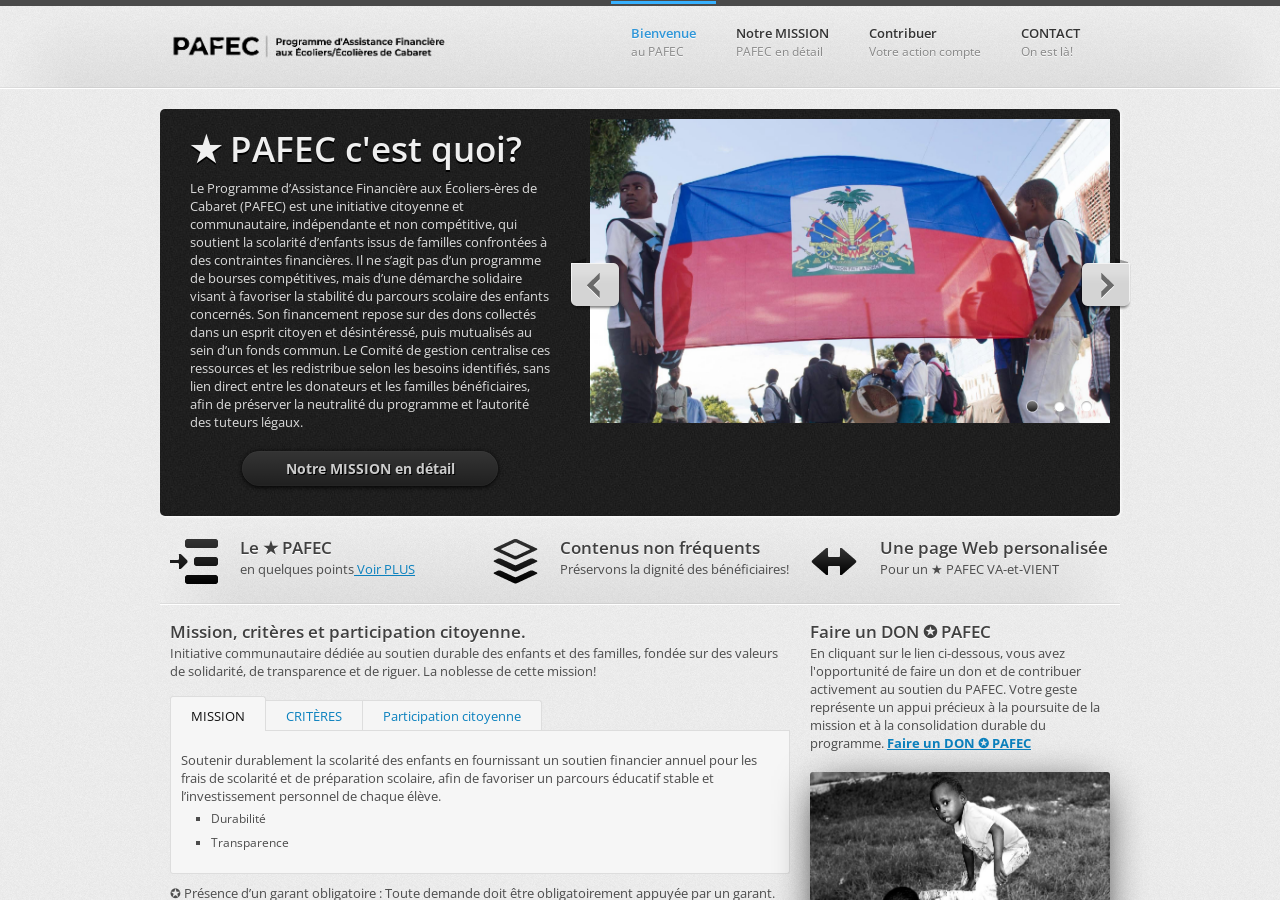
==== index.html @ b494fe5c "Add files via upload" ====
<!DOCTYPE html>
<!--[if lt IE 7 ]><html class="ie ie6 no-js" lang="en"> <![endif]-->
<!--[if IE 7 ]><html class="ie ie7 no-js" lang="en"> <![endif]-->
<!--[if IE 8 ]><html class="ie ie8 no-js" lang="en"> <![endif]-->
<!--[if IE 9 ]><html class="ie ie9 no-js" lang="en"> <![endif]-->
<!--[if (gte IE 9)|!(IE)]><!--><html class="no-js" lang="en"> <!--<![endif]-->
<head>
	<meta charset="utf-8">
	<meta http-equiv="X-UA-Compatible" content="IE=edge,chrome=1">
	
	<title>★ PAFEC - Financer l'éducation autrement!</title>
	<meta name="description" content="pafecedu">
	<meta name="author" content="Wilford Nelson">

	<meta name="viewport" content="width=device-width, initial-scale=1, maximum-scale=1, user-scalable=0">
	<meta name="apple-mobile-web-app-capable" content="yes">


<link rel="stylesheet" type="text/css" media="all" href="css/skeleton-v1.1.css" />
<link rel="stylesheet" type="text/css" media="all" href="css/flexslider-v1.8.css" />
<link rel="stylesheet" type="text/css" media="all" href="css/main-r6.css" />
<link rel="stylesheet" type="text/css" media="all" href="css/media-queries-r6.css" />
<link rel="stylesheet" type="text/css" media="all" href="css/sprites-r6.css" />
<link rel="stylesheet" type="text/css" media="all" href="css/theme-default-r6.css" />
<link href='http://fonts.googleapis.com/css?family=Open+Sans:400,600,400italic' rel='stylesheet' type='text/css'>
<link rel="shortcut icon" href="images/favico.ico">
<link rel="apple-touch-icon" href="images/apple-touch-icon.png">
<link rel="apple-touch-icon" sizes="72x72" href="images/apple-touch-icon-72x72.png">
<link rel="apple-touch-icon" sizes="114x114" href="images/apple-touch-icon-114x114.png">
	<!--Allow IE to render HTML5 -->
	<!--[if lt IE 9]>
		<script src="http://html5shiv.googlecode.com/svn/trunk/html5.js"></script>
	<![endif]-->
</head>
<body>

<div id="main" role="main">

	<div id="google_translate_element"></div>

<script type="text/javascript">
      function googleTranslateElementInit() {
        new google.translate.TranslateElement({pageLanguage: 'en'}, 'google_translate_element');
      }
    </script>
    <script type="text/javascript" src="//translate.google.com/translate_a/element.js?cb=googleTranslateElementInit"></script>

<header>
	<div class="container">
		<h1 class="logo one-third column alpha">
			<a href="/">
				<img src="images/logo.png" alt="PAFEC" class="scale-with-grid" />
				<img src="images/logo-mobile.png" alt="PAFEC" class="scale-with-grid mobile-only" /><!-- Alternative image for mobile devices -->
			</a>
		</h1>

		<nav class="menu two-thirds column omega">
			<ul>
				<li><a href="#home" class="active">Bienvenue<br /><span>au PAFEC</span></a></li>
				<li><a href="#features">Notre MISSION<br /><span>PAFEC en détail</span></a></li>
				<li><a href="#pricing">Contribuer<br /><span>Votre action compte</span></a></li>
				<li><a href="#contact">CONTACT<br /><span>On est là!</span></a></li>
			</ul>
		</nav>
	</div><!-- .container -->

	<div class="bottom-gradient">
		<span class="left"></span>
		<span class="center"></span>
		<span class="right"></span>
	</div>	
</header>

<article id="home">
	<div class="container">
		<div class="row box dark">
			<div class="seven columns">
				<div class="welcome-container">
				<h1>★ PAFEC c'est quoi?</h1>
				<p>Le Programme d’Assistance Financière aux Écoliers-ères de Cabaret (PAFEC)
est une initiative citoyenne et communautaire, indépendante et non compétitive,
qui soutient la scolarité d’enfants issus de familles confrontées à des contraintes
financières. Il ne s’agit pas d’un programme de bourses compétitives, mais d’une
démarche solidaire visant à favoriser la stabilité du parcours scolaire des enfants
concernés.
Son financement repose sur des dons collectés dans un esprit citoyen et
désintéressé, puis mutualisés au sein d’un fonds commun. Le Comité de gestion
centralise ces ressources et les redistribue selon les besoins identifiés, sans lien
direct entre les donateurs et les familles bénéficiaires, afin de préserver la
neutralité du programme et l’autorité des tuteurs légaux.</p>
				<a href="#features" class="button call-to-action animate">Notre MISSION en détail</a>
				</div>
			</div>
			
			<div class="nine columns">
				<div class="flexslider">
					<ul class="slides">
						<li style="width: 100%; float: left; margin-right: -100%; display: list-item;"><img src="images/slides/performance.jpg" alt=""></li>
						<li style="width: 100%; float: left; margin-right: -100%; display: none;"><img src="images/slides/crossbrowser.jpg" alt=""></li>
						<li style="width: 100%; float: left; margin-right: -100%; display: none;"><img src="images/slides/html5.jpg" alt=""></li>
					</ul>
                    </div>
			</div>
		</div><!-- .row -->
		
		<div class="row">
			<div class="one-third column headset">
				<img src="images/empty.gif" alt="" class="large-icons icon-menu" />
				<h4>Le ★ PAFEC</h4>
				<p>en quelques points<a href="#features" class="animate"> Voir PLUS</a></p>
			</div>

			<div class="one-third column headset">
				<img src="images/empty.gif" alt="" class="large-icons icon-layers" />
				<h4>Contenus non fréquents</h4>
				<p>Préservons la dignité des bénéficiaires!</p>
			</div>

			<div class="one-third column headset">
				<img src="images/empty.gif" alt="" class="large-icons icon-resize" />
				<h4>Une page Web personalisée</h4>
				<p>Pour un ★ PAFEC VA-et-VIENT</p>
			</div>
		</div><!-- .row -->
	
		<div class="bottom-gradient between-rows">
			<span class="left"></span>
			<span class="center"></span>
			<span class="right"></span>
		</div>
		
		<div class="row">
			<div class="two-thirds column">
				<h4>Mission, critères et participation citoyenne.</h4>
				<p>Initiative communautaire dédiée au soutien durable des enfants et des familles, fondée sur des valeurs de solidarité, de transparence et de riguer. <span class="hide-for-mobile">La noblesse de cette mission!</span></p>
				<ul class="tabs">
					<li><a class="active" href="#simple">MISSION</a></li>
					<li><a href="#lightweight">CRITÈRES</a></li>
					<li><a href="#mobileFriendly">Participation citoyenne</a></li>
				</ul>

				<ul class="tabs-content">
					<li class="active" id="simple">Soutenir durablement la scolarité des enfants en fournissant un soutien financier
annuel pour les frais de scolarité et de préparation scolaire, afin de favoriser un
parcours éducatif stable et l’investissement personnel de chaque élève.
						<ul class="square">
							<li>Durabilité</li>
							<li>Transparence</li> 
						</ul>
					</li>
					<li id="lightweight">Pour être admis, un enfant doit présenter une capacité réelle d’engagement dans
ses études, appartenir à une famille ayant un besoin financier avéré et être le
seul bénéficiaire du foyer. La demande doit obligatoirement être appuyée par un
garant, chargé de faciliter la communication entre le PAFEC et la famille tout en
préservant la confidentialité de l’aide envers l’enfant.
						<ul class="square">
							<li>Engagement aux études</li>
							<li>Besoin financier avéré</li> 
						</ul>
					</li>
					<li id="mobileFriendly">Le PAFEC repose sur la mobilisation de citoyens, de donateurs, de partenaires
techniques et de membres engagés qui contribuent, selon leurs moyens et leurs
compétences, à la continuité et au développement du programme. Les dons sont
mutualisés dans un fonds commun et répartis selon les besoins identifiés, sans
parrainage direct entre un donateur et une famille bénéficiaire. 
						<ul class="square">
							<li>Participation</li>
							<li>Durabilité</li> 
						</ul>
					</li>
				</ul>
				<p class="add-top"> ✪ Présence d’un garant obligatoire : Toute demande doit être obligatoirement appuyée par un garant. Ce dernier agit comme intermédiaire de confiance, s’assurant de la communication des informations, veillant au respect de la règle de confidentialité envers l’enfant, et garantissant une bonne circulation d’informations entre PAFEC et la famille.</p>
			</div><!-- .columns -->
			
			<div class="one-third column">
				<h4>Faire un DON ✪ PAFEC</h4>
				<p>En cliquant sur le lien ci-dessous, vous avez l'opportunité de faire un don et de contribuer activement au soutien du PAFEC. Votre geste représente un appui précieux à la poursuite de la mission et à la consolidation durable du programme.
					<strong> <a href="payment.html" class="animate">Faire un DON ✪ PAFEC</a></strong>
				</p>
				<img src="images/modern.jpg" alt="" class="scale-with-grid featured" />
			</div><!-- .columns -->
		</div><!-- .row -->
		
	</div><!-- .container -->
</article>


<article id="features" class="dark">
	<div class="container">	
		<div class="sixteen columns titleset">
			<h2 class="remove-bottom">Mission & Implication</h2>
			<h6 class="subheader">Pour l'assurance d'une participation citoyenne et durable.</h6>
		</div>

		<div class="row">
			<div class="one-third column headset">
				<img src="images/empty.gif" alt="" class="large-icons icon-dashboard" />
				<h3>Un levier de PERFORMANCE</h3>
				<p>Par une sélection fondée sur le besoin et un suivi basé sur le mérite, le PAFEC favorise la réussite scolaire, la rigueur de gestion et l'impact durable sur les bénéficiaires.</p>
			</div>

			<div class="one-third column headset">
				<img src="images/empty.gif" alt="" class="large-icons icon-globe" />
				<h3>Réseau International des Membres</h3>
				<p>Le réseau du PAFEC s'étend tant en Haïti qu'à l'échelle internationale, regroupant des membres gestionnaires et des supporters installés dans différents pays.</p>
			</div>

			<div class="one-third column headset">
				<img src="images/empty.gif" alt="" class="large-icons icon-link" />
				<h3>Créer des ponts, bâtir l'Impact</h3>
				<p>Le PAFEC facilite aussi la création des passerelles entre les membres, les bénéficiaires et les expertises mobilisables utiles au programme.</p>
			</div>
		</div> 
		
		<div class="row">
			<div class="one-third column headset">
				<img src="images/empty.gif" alt="" class="large-icons icon-grid" />
				<h3>La VISION en Action</h3>
				<p>Un comité de gestion qui porte la responsabilité stratégique et opérationelle du PAFEC, en garantissant continuité, discipline et protection des bénéficiaires.</p>
			</div>

			<div class="one-third column headset">
				<img src="images/empty.gif" alt="" class="large-icons icon-cloud" />
				<h3>Gestion des données.</h3>
				<p>Le comité de gestion assure une administration numérique sécurisée des données des béneficiaires et des contributeurs afin de faciliter le suivi, l'éfficacité opérationnelle et garantir la confidentialité absolue.</p>
			</div>

			<div class="one-third column headset">
				<img src="images/empty.gif" alt="" class="large-icons icon-cert" />
				<h3>Soutenir pour GAGNER</h3>
				<p>Les contributeurs incarnent la participation citoyenne ouverte et flexible du PAFEC. Par des dons ponctuels ou réguliers, ils amplifient l'action de l'organisme, tout en recevant des informations générales sur les résultats obtenus.</p>
			</div>
		</div><!-- .row -->
	</div><!-- container -->
</article>


<article id="pricing">
	<div class="container">
	
		<div class="sixteen columns titleset">
			<h2 class="remove-bottom">S'informer et Participer</h2>
			<h6 class="subheader">Devenir un supporter au Programme d'Assistance <br>Financière aux Écoliers/Écolières de Cabaret.</h6>
		</div>
		

		<div class="one-third column">
			<div class="headset price clearfix">
				<h4>PARRAINAGE DIRECT</h4>
				<span><sup>★ PAFEC</sup><sub></sub></span>
			</div>
			<div class="bottom-gradient add-top add-bottom">
				<span class="left"></span>
				<span class="center"></span>
				<span class="right"></span>
			</div>
			<p>Le PARRAINAGE DIRECT ★ PAFEC offre aux donateurs déjà amorcé une manière plus structurée, plus transparente et plus durable de soutenir une cause. Il permet d'orienter leur contribution vers une action précise, avec un meilleur suivi de l'impact et une réorganisation plus rigoureuse du soutien.</p>
			<ul class="disc">
				<li>Suivi plus clair</li>
				<li>Meilleure transparence</li>
				<li>Engagement durable</li>
				<li>Cadre plus sécurisé</li>
			</ul>
			<a href="#contact" class="button featured animate">S'Informer & Contribuer</a>
		</div><!-- .columns -->

		<div class="one-third column box light featured">
			<div class="headset price clearfix">
				<h4>PARRAINAGE CONTINU</h4>
				<span><sup>✪ PAFEC</sup><sub></sub></span>
			</div>
			<div class="bottom-gradient add-top add-bottom">
				<span class="left"></span>
				<span class="center"></span>
				<span class="right"></span>
			</div>
			<p>Les membres réguliers, PARRAINAGE CONTINU ✪ PAFEC, constituent le pilier de la pérennité de notre ancrage communautaire. Par leur contribution volontaire et régulière, ainsi que par leur implication soutenue, ils participent activement à la vie et au développement du PAFEC.</p>
			<ul class="disc">
				<li>Contribution financière</li>
				<li>Implication consultative</li>
				<li>Accès à l'Information</li>
				<li>Représentation</li>
				<li>Droit de proposition</li>
			</ul>
			<a href="#contact" class="button featured animate">S'Informer & Contribuer</a>
		</div><!-- .columns -->
		
		<div class="one-third column">
			<div class="headset price clearfix">
								<h4>PARRAINAGE PONCTUEL</h4>
				<span><sup>☆ PAFEC</sup><sub></sub></span>
			</div>
			<div class="bottom-gradient add-top add-bottom">
				<span class="left"></span>
				<span class="center"></span>
				<span class="right"></span>
			</div>
			<p>Les contributeurs représentent une force citoyenne essenielle, qui permet au PAFEC d'élargir son impact au-delà de son noyau initial. L'option PARRAINAGE PONCTUEL ☆ PAFEC est un soutien unique, sans obligation de renouvellement, permettant à chacun de contribuer librement</p>
			<ul class="disc">
				<li>Engagement Flexible</li>
				<li>Accessibilité ouverte</li>
				<li>Transparence et Suivi</li>
				<li>Confidentialité Garantie</li>
			</ul>
			<a href="#contact" class="button featured animate">S'Informer & Contribuer</a>
		</div><!-- .columns -->
		
	</div><!-- container -->
</article>


<article id="contact" class="dark">
	<div class="container">	
	
		<div class="sixteen columns titleset">
			<h2 class="remove-bottom">Contactez notre équipe</h2>
			<h6 class="subheader">Au plaisir de vous parler et de vous tenir informer</h6>
		</div>
		
		<div class="two-thirds column">
			<h3>S'abonner aussi à notre Infolettre</h3>
			<p>Pour tout ce qui concerne, questions, commentaires et suggestions, veuillez nous écrire et vous serez toujours au courant de nos activités.<strong> <br> Message et abonnement</strong>.</p>
			
			<form action="https://formsubmit.co/contact@pafecedu.org" method="post" >
				<input type="hidden" name="next" value="pafecedu.org/thankyou.html">
				
				<div class="row">
					<div class="three columns alpha">
						<label for="form-name">Nom Complet <span>requis</span></label>
					</div>
					<div class="seven columns omega">
						<input type="text" name="name" id="form-name" placeholder="Nom Complet" required />
					</div>
				</div>

				<div class="row">
					<div class="three columns alpha">
						<label for="form-email">Adresse Email <span>email requis</span></label>
					</div>
					<div class="seven columns omega">	
						<input type="email" name="email" id="form-email" placeholder="ton@email.com" required />
					</div>
				</div>

				<div class="row">			
					<div class="three columns alpha">
						<label for="form-message">Message</label>
					</div>
					<div class="seven columns omega">	
						<textarea name="message" id="form-message"></textarea>
					</div>
				</div>
				
				<div class="seven columns offset-by-three">
					<button type="submit">Soumettre la forme</button>
					<div class="ajax-response"></div>
				</div>
			
			</form>
			
		</div><!-- .column -->
		
		<div class="one-third column">
			<h3>Nous trouver?</h3>
			<h5>Notre bureau est au</h5>
			<p>
			Centre-Ville<br />
			Cabaret, Haiti HT 6420<br />
			(509) 3740 2180<br />
			<a href="mailto:njw703@gmail.com">contact@pafecedu.org</a>
			</p>
			
			<p><a class="targetblank" href="http://maps.google.com/maps?saddr=5th+Ave&amp;hl=en&amp;ll=40.754149,-73.980035&amp;spn=0.005445,0.009195&amp;sll=40.775992,-73.960218&amp;sspn=0.021774,0.036778&amp;geocode=FXfabQId_CSX-w&amp;vpsrc=6&amp;mra=mr&amp;t=m&amp;z=17">
				<img src="images/map.jpg" alt="" class="scale-with-grid featured" />
			</a></p>
			<h5>PAFEC sur les Réseaux</h5>
			<a href="http://www.facebook.com/" class="targetblank imglink">
				<img src="images/empty.gif" alt="Facebook" title="Facebook" class="medium-icons icon-facebook" />
			</a>
			<a href="http://www.twitter.com/" class="targetblank imglink">
				<img src="images/empty.gif" alt="Twitter" title="Twitter" class="medium-icons icon-twitter" />
			</a>
		</div>
		
	</div><!-- container -->
</article>

</div><!-- #main -->

<script src="http://ajax.googleapis.com/ajax/libs/jquery/1.7.1/jquery.min.js"></script>
<script type="text/javascript">
  $(window).load(function() {
    $('.flexslider').flexslider();
  });
</script>
<script type="text/javascript" src="js/jquery-1.7.1.min.js"></script>
<script type="text/javascript" src="js/jquery.flexslider-v1.8.min.js"></script>
<script type="text/javascript" src="js/jquery.ba-hashchange-v1.3.min.js"></script>
<script type="text/javascript" src="js/main-r6.js"></script>

</body>
</html>
---- css/skeleton-v1.1.css ----
.container{position:relative;width:960px;margin:0 auto;padding:0}.column,.columns{float:left;display:inline;margin-left:10px;margin-right:10px}.row{margin-bottom:20px}.column.alpha,.columns.alpha{margin-left:0}.column.omega,.columns.omega{margin-right:0}.container .one.column{width:40px}.container .two.columns{width:100px}.container .three.columns{width:160px}.container .four.columns{width:220px}.container .five.columns{width:280px}.container .six.columns{width:340px}.container .seven.columns{width:400px}.container .eight.columns{width:460px}.container .nine.columns{width:520px}.container .ten.columns{width:580px}.container .eleven.columns{width:640px}.container .twelve.columns{width:700px}.container .thirteen.columns{width:760px}.container .fourteen.columns{width:820px}.container .fifteen.columns{width:880px}.container .sixteen.columns{width:940px}.container .one-third.column{width:300px}.container .two-thirds.column{width:620px}.container .offset-by-one{padding-left:60px}.container .offset-by-two{padding-left:120px}.container .offset-by-three{padding-left:180px}.container .offset-by-four{padding-left:240px}.container .offset-by-five{padding-left:300px}.container .offset-by-six{padding-left:360px}.container .offset-by-seven{padding-left:420px}.container .offset-by-eight{padding-left:480px}.container .offset-by-nine{padding-left:540px}.container .offset-by-ten{padding-left:600px}.container .offset-by-eleven{padding-left:660px}.container .offset-by-twelve{padding-left:720px}.container .offset-by-thirteen{padding-left:780px}.container .offset-by-fourteen{padding-left:840px}.container .offset-by-fifteen{padding-left:900px}@media only screen and (min-width: 768px) and (max-width: 959px){.container{width:768px}.container .column,.container .columns{margin-left:10px;margin-right:10px}.column.alpha,.columns.alpha{margin-left:0;margin-right:10px}.column.omega,.columns.omega{margin-right:0;margin-left:10px}.container .one.column{width:28px}.container .two.columns{width:76px}.container .three.columns{width:124px}.container .four.columns{width:172px}.container .five.columns{width:220px}.container .six.columns{width:268px}.container .seven.columns{width:316px}.container .eight.columns{width:364px}.container .nine.columns{width:412px}.container .ten.columns{width:460px}.container .eleven.columns{width:508px}.container .twelve.columns{width:556px}.container .thirteen.columns{width:604px}.container .fourteen.columns{width:652px}.container .fifteen.columns{width:700px}.container .sixteen.columns{width:748px}.container .one-third.column{width:236px}.container .two-thirds.column{width:492px}.container .offset-by-one{padding-left:48px}.container .offset-by-two{padding-left:96px}.container .offset-by-three{padding-left:144px}.container .offset-by-four{padding-left:192px}.container .offset-by-five{padding-left:240px}.container .offset-by-six{padding-left:288px}.container .offset-by-seven{padding-left:336px}.container .offset-by-eight{padding-left:348px}.container .offset-by-nine{padding-left:432px}.container .offset-by-ten{padding-left:480px}.container .offset-by-eleven{padding-left:528px}.container .offset-by-twelve{padding-left:576px}.container .offset-by-thirteen{padding-left:624px}.container .offset-by-fourteen{padding-left:672px}.container .offset-by-fifteen{padding-left:720px}}@media only screen and (max-width: 767px){.container{width:300px}.columns,.column{margin:0}.container .one.column,.container .two.columns,.container .three.columns,.container .four.columns,.container .five.columns,.container .six.columns,.container .seven.columns,.container .eight.columns,.container .nine.columns,.container .ten.columns,.container .eleven.columns,.container .twelve.columns,.container .thirteen.columns,.container .fourteen.columns,.container .fifteen.columns,.container .sixteen.columns,.container .one-third.column,.container .two-thirds.column{width:300px}.container .offset-by-one,.container .offset-by-two,.container .offset-by-three,.container .offset-by-four,.container .offset-by-five,.container .offset-by-six,.container .offset-by-seven,.container .offset-by-eight,.container .offset-by-nine,.container .offset-by-ten,.container .offset-by-eleven,.container .offset-by-twelve,.container .offset-by-thirteen,.container .offset-by-fourteen,.container .offset-by-fifteen{padding-left:0}}@media only screen and (min-width: 480px) and (max-width: 767px){.container{width:420px}.columns,.column{margin:0}.container .one.column,.container .two.columns,.container .three.columns,.container .four.columns,.container .five.columns,.container .six.columns,.container .seven.columns,.container .eight.columns,.container .nine.columns,.container .ten.columns,.container .eleven.columns,.container .twelve.columns,.container .thirteen.columns,.container .fourteen.columns,.container .fifteen.columns,.container .sixteen.columns,.container .one-third.column,.container .two-thirds.column{width:420px}}.container:after{content:"\0020";display:block;height:0;clear:both;visibility:hidden}.clearfix:before,.clearfix:after,.row:before,.row:after{content:'\0020';display:block;overflow:hidden;visibility:hidden;width:0;height:0}.row:after,.clearfix:after{clear:both}.row,.clearfix{zoom:1}.clear{clear:both;display:block;overflow:hidden;visibility:hidden;width:0;height:0}
---- css/flexslider-v1.8.css ----
.flex-container a:active,.flexslider a:active{outline:none}.slides,.flexslider li .slides li,.flexslider li,.flex-control-nav,.flex-direction-nav{margin:0;padding:0;list-style:none}.flexslider{position:relative}.flexslider .slides > li{display:none}.flexslider .slides img{max-width:100%;height:auto;display:block}.flex-pauseplay span{text-transform:capitalize}.slides:after{content:".";display:block;clear:both;visibility:hidden;line-height:0;height:0}html[xmlns] .slides{display:block}* html .slides{height:1%}.slides.notloaded > li:first-child{display:block}.flexslider .slides{zoom:1}.flexslider .slides > li{position:relative}.flex-container{zoom:1;position:relative}.flex-caption{background:none;-ms-filter:progid:DXImageTransform.Microsoft.gradient(startColorstr=#4C000000,endColorstr=#4C000000);filter:progid:DXImageTransform.Microsoft.gradient(startColorstr=#4C000000,endColorstr=#4C000000);zoom:1}.flex-caption{width:96%;padding:2%;position:absolute;left:0;bottom:-20px;background:rgba(0,0,0,.3);color:#fff;text-shadow:0 -1px 0 rgba(0,0,0,.3);font-size:14px;line-height:18px}.flex-direction-nav li a{width:52px;height:52px;margin:-13px 0 0;display:block;background:url(../images/bg_direction_nav.png) no-repeat 0 0;position:absolute;top:50%;cursor:pointer;text-indent:-9999px}.flex-direction-nav li .next{background-position:-52px 0;right:-21px}.flex-direction-nav li .prev{left:-20px}.flex-direction-nav li .disabled{opacity:.3;filter:alpha(opacity=30);cursor:default}.flex-control-nav{width:100%;position:absolute;bottom:5px;right:5px;text-align:right}.flex-control-nav li{margin:2px;display:inline-block;zoom:1;*display:inline}.flex-control-nav li a{width:23px;height:13px;display:block;background:url(../images/combined.png) no-repeat 0 -392px;cursor:pointer;text-align:left;text-indent:-9999px;-webkit-transition:none;-moz-transition:none;-o-transition:all 0 ease;transition:none}.flex-control-nav li a:hover{background-position:0 -405px}.flex-control-nav li a.active{background-position:0 -418px;cursor:default}
---- css/main-r6.css ----
html,body,div,span,applet,object,iframe,h1,h2,h3,h4,h5,h6,p,blockquote,pre,a,abbr,acronym,address,big,cite,code,del,dfn,em,img,ins,kbd,q,s,samp,small,strike,strong,sub,sup,tt,var,b,u,i,center,dl,dt,dd,ol,ul,li,fieldset,form,label,legend,table,caption,tbody,tfoot,thead,tr,th,td,article,aside,canvas,details,embed,figure,figcaption,footer,header,hgroup,menu,nav,output,ruby,section,summary,time,mark,audio,video{margin:0;padding:0;border:0;font-size:100%;font:inherit;vertical-align:baseline}article,aside,details,figcaption,figure,footer,header,hgroup,menu,nav,section{display:block}body{line-height:1}ol,ul{list-style:none}blockquote,q{quotes:none}blockquote:before,blockquote:after,q:before,q:after{content:'';content:none}table{border-collapse:collapse;border-spacing:0}sub,sup{font-size:75%;line-height:0;position:relative;vertical-align:baseline}sup{top:-0.5em}sub{bottom:-0.25em}.ie7 img{-ms-interpolation-mode:bicubic}body{background:#eee;font:13px/18px 'Open Sans', "HelveticaNeue", "Helvetica Neue", Helvetica, Arial, sans-serif;color:#4c4c4c;-webkit-font-smoothing:antialiased;-webkit-text-size-adjust:100%}h1,h2,h3,h4,h5,h6{color:#404040;font-family:'Open Sans', "HelveticaNeue", "Helvetica Neue", Helvetica, Arial, sans-serif;font-weight:600;text-shadow:0px 1px 0px #fff}.dark h1,.dark h2,.dark h3,.dark h4,.dark h5,.dark h6{color:#efefef;text-shadow:0px 2px #000}h1 a,h2 a,h3 a,h4 a,h5 a,h6 a{font-weight:inherit}h1{font-size:35px;line-height:40px;margin-bottom:10px}h2{font-size:28px;line-height:34px;margin-bottom:8px}h3{font-size:21px;line-height:30px;margin-bottom:4px}h4{font-size:17px;line-height:24px}h5{font-size:14px;line-height:21px}h6{font-size:13px;line-height:19px}.subheader{color:#777}.dark .subheader{color:#ccc;text-shadow:none}p{margin:0 0 20px 0}p img{margin:0}p.lead{font-size:21px;line-height:27px;color:#777}em{font-style:italic}strong{font-weight:bold;color:#333}.dark strong{color:#dbdbdb}small{font-size:80%}blockquote,blockquote p{font-size:15px;line-height:24px;color:#777;font-style:italic}blockquote{margin:0 0 20px;padding:9px 20px 0 19px;border-left:1px solid #ddd}blockquote cite{display:block;font-size:14px;color:#555}blockquote cite:before{content:"\2014 \0020"}blockquote cite a,blockquote cite a:visited,blockquote cite a:visited{color:#555}hr{border:none;border-top:1px solid #ddd;border-bottom:1px solid #fff;clear:both;margin:10px 0;height:0}.dark hr{border-top:1px solid #000;border-bottom:1px solid #2c2c2c}::selection{color:#fff;-webkit-text-fill-color:#fff;background:rgba(34, 34, 34, .99);text-shadow:none}.dark ::selection{color:#111;-webkit-text-fill-color:#111;background:rgba(255, 255, 255, .99);text-shadow:none}img::selection{background:rgba(0, 0, 0, .3)}.dark img::selection{background:rgba(0, 0, 0, .3)}::-moz-selection{color:#fff;-webkit-text-fill-color:#fff;background:rgba(34, 34, 34, .99);text-shadow:none}.dark ::-moz-selection{color:#111;-webkit-text-fill-color:#111;background:rgba(255, 255, 255, .99);text-shadow:none}img::-moz-selection{background:rgba(0, 0, 0, .3)}.dark img::-moz-selection{background:rgba(0, 0, 0, .3)}a,a:visited,button{color:#555;text-decoration:underline;outline:0;-webkit-transition:all 1s ease;-moz-transition:all 1s ease;-o-transition:all 1s ease;transition:all 1s ease}a:hover,a:focus,button:hover{color:#000;-webkit-transition:all 0.3s ease;-moz-transition:all 0.3s ease;-o-transition:all 0.3s ease;transition:all 0.3s ease}p a,p a:visited{line-height:inherit}.dark a,.dark a:visited{color:#999}.dark a:hover,.dark a:focus{color:#fff}a img{opacity:1;-webkit-transition:opacity 1s ease;-moz-transition:opacity 1s ease;-o-transition:opacity 1s ease;transition:opacity 1s ease}a:hover img{zoom:1;opacity:0.7;filter:alpha(opacity=70);-webkit-transition:opacity 0.3s ease;-moz-transition:opacity 0.3s ease;-o-transition:opacity 0.3s ease;transition:opacity 0.3s ease}ul,ol{margin-bottom:20px}ul{list-style:none outside}ol{list-style:decimal}ol,ul.square,ul.circle,ul.disc{margin-left:30px}ul.square{list-style:square outside}ul.circle{list-style:circle outside}ul.disc{list-style:disc outside}ul ul,ul ol,ol ol,ol ul{margin:4px 0 5px 30px;font-size:90%}ul ul li,ul ol li,ol ol li,ol ul li{margin-bottom:6px}li{line-height:18px;margin-bottom:12px}ul.large li{line-height:21px}li p{line-height:21px}img.scale-with-grid{max-width:100%;height:auto}a.button,a.button:visited,button,input[type="submit"],input[type="reset"],input[type="button"]{background:url([data-uri]);background:-moz-linear-gradient(top, rgba(0,0,0,0) 0%, rgba(0,0,0,0.09) 100%);background:-webkit-gradient(linear, left top, left bottom, color-stop(0%,rgba(0,0,0,0)), color-stop(100%,rgba(0,0,0,0.09)));background:-webkit-linear-gradient(top, rgba(0,0,0,0) 0%,rgba(0,0,0,0.09) 100%);background:-o-linear-gradient(top, rgba(0,0,0,0) 0%,rgba(0,0,0,0.09) 100%);background:-ms-linear-gradient(top, rgba(0,0,0,0) 0%,rgba(0,0,0,0.09) 100%);background:linear-gradient(top, rgba(0,0,0,0) 0%,rgba(0,0,0,0.09) 100%);filter:progid:DXImageTransform.Microsoft.gradient( startColorstr='#00000000', endColorstr='#17000000',GradientType=0 );background-color:#fff;color:#555;text-shadow:1px 1px rgba(255, 255, 255, 1);border:1px solid #eee;border-top:1px solid #ccc;-moz-box-shadow:0px 1px 3px 0px rgba(0,0,0,0.3), 0px 0px 5px 0px rgba(255, 255, 255, 0.7) inset;-webkit-box-shadow:0px 1px 3px 0px rgba(0,0,0,0.3), 0px 0px 5px 0px rgba(255, 255, 255, 0.7) inset;box-shadow:0px 1px 3px 0px rgba(0,0,0,0.3), 0px 0px 5px 0px rgba(255, 255, 255, 0.7) inset;-moz-border-radius:3px;-webkit-border-radius:3px;border-radius:3px;display:inline-block;font-size:11px;font-weight:bold;text-decoration:none;cursor:pointer;padding:4px 12px;margin-bottom:20px;line-height:21px;font-family:'Open Sans', "HelveticaNeue", "Helvetica Neue", Helvetica, Arial, sans-serif}a.button:hover,button:hover,input[type="submit"]:hover,input[type="reset"]:hover,input[type="button"]:hover{background-color:#f1f1f1;border-bottom:1px solid #e7e7e7;text-shadow:1px 1px rgba(255, 255, 255, 0.6);-moz-box-shadow:0px 2px 3px 0px rgba(0,0,0,0.3), 0px 0px 5px 0px rgba(255, 255, 255, 0.7) inset;-webkit-box-shadow:0px 2px 3px 0px rgba(0,0,0,0.3), 0px 0px 5px 0px rgba(255, 255, 255, 0.7) inset;box-shadow:0px 2px 3px 0px rgba(0,0,0,0.3), 0px 0px 5px 0px rgba(255, 255, 255, 0.7) inset}a.button:active,button:active,input[type="submit"]:active,input[type="reset"]:active,input[type="button"]:active{background-color:#ddd;border:1px solid #999;border-bottom:1px solid #888;-moz-box-shadow:0px 1px 2px 0px rgba(0,0,0,0.3), 0px 1px 10px -3px #000 inset;-webkit-box-shadow:0px 1px 2px 0px rgba(0,0,0,0.3), 0px 1px 10px -3px #000 inset;box-shadow:0px 1px 2px 0px rgba(0,0,0,0.3), 0px 1px 10px -3px #000 inset;text-shadow:1px 1px rgba(255, 255, 255, 0.3)}.ie7 a.button,.ie7 a.button:visited,.ie7 button,.ie7 input[type="submit"],.ie7 input[type="reset"],.ie7 input[type="button"],.ie8 a.button,.ie8 a.button:visited,.ie8 button,.ie8 input[type="submit"],.ie8 input[type="reset"],.ie8 input[type="button"]{border:1px solid #ccc;border-bottom:1px solid #acacac}.dark a.button,.dark a.button:visited,.dark button,.dark input[type="submit"],.dark input[type="reset"],.dark input[type="button"]{background:url([data-uri]);background:-moz-linear-gradient(top, rgba(255,255,255,0.09) 0%, rgba(255,255,255,0) 100%);background:-webkit-gradient(linear, left top, left bottom, color-stop(0%,rgba(255,255,255,0.09)), color-stop(100%,rgba(255,255,255,0)));background:-webkit-linear-gradient(top, rgba(255,255,255,0.09) 0%,rgba(255,255,255,0) 100%);background:-o-linear-gradient(top, rgba(255,255,255,0.09) 0%,rgba(255,255,255,0) 100%);background:-ms-linear-gradient(top, rgba(255,255,255,0.09) 0%,rgba(255,255,255,0) 100%);background:linear-gradient(top, rgba(255,255,255,0.09) 0%,rgba(255,255,255,0) 100%);filter:progid:DXImageTransform.Microsoft.gradient( startColorstr='#17ffffff', endColorstr='#00ffffff',GradientType=0 );background-color:#202020;border:none;color:#ccc;text-shadow:1px 1px rgba(0, 0, 0, 1);-moz-box-shadow:0px 1px 5px 0px rgba(0,0,0,1), 0px 0px 1px 0px rgba(255, 255, 255, 0.2) inset;-webkit-box-shadow:0px 1px 5px 0px rgba(0,0,0,1), 0px 0px 1px 0px rgba(255, 255, 255, 0.2) inset;box-shadow:0px 1px 5px 0px rgba(0,0,0,1), 0px 0px 1px 0px rgba(255, 255, 255, 0.2) inset}.dark a.button:hover,.dark button:hover,.dark input[type="submit"]:hover,.dark input[type="reset"]:hover,.dark input[type="button"]:hover{background-color:#2b2b2b;color:#fff;-moz-box-shadow:0px 2px 5px 0px rgba(0,0,0,1), 0px 0px 1px 0px rgba(255, 255, 255, 0.2) inset;-webkit-box-shadow:0px 2px 5px 0px rgba(0,0,0,1), 0px 0px 1px 0px rgba(255, 255, 255, 0.2) inset;box-shadow:0px 2px 5px 0px rgba(0,0,0,1), 0px 0px 1px 0px rgba(255, 255, 255, 0.2) inset}.dark a.button:active,.dark button:active,.dark input[type="submit"]:active,.dark input[type="reset"]:active,.dark input[type="button"]:active{background-color:#222;color:#999;-moz-box-shadow:0px 1px 5px 0px rgba(0,0,0,0.1), 0px 1px 10px 2px rgba(0, 0, 0, 0.7) inset;-webkit-box-shadow:0px 1px 5px 0px rgba(0,0,0,0.1), 0px 1px 10px 2px rgba(0, 0, 0, 0.7) inset;box-shadow:0px 1px 5px 0px rgba(0,0,0,0.1), 0px 1px 10px 2px rgba(0, 0, 0, 0.7) inset}.ie7 .dark a.button,.ie7 .dark a.button:visited,.ie7 .dark button,.ie7 .dark input[type="submit"],.ie7 .dark input[type="reset"],.ie7 .dark input[type="button"],.ie8 .dark a.button,.ie8 .dark a.button:visited,.ie8 .dark button,.ie8 .dark input[type="submit"],.ie8 .dark input[type="reset"],.ie8 .dark input[type="button"]{border:1px solid #313131;border-top:1px solid #414141}.ie9 a.button,.ie9 a.button:visited,.ie9 button,.ie9 input[type="submit"],.ie9 input[type="reset"],.ie9 input[type="button"]{filter:none}.button.full-width,button.full-width,input[type="submit"].full-width,input[type="reset"].full-width,input[type="button"].full-width{width:100%;padding-left:0 !important;padding-right:0 !important;text-align:center}textarea.full-width{width:98%}a.button.featured,a.button.featured:visited,button.featured,.button.featured,.button.call-to-action,.button.call-to-action:visited{display:block;width:60%;text-align:center;margin:10px auto 10px auto;font-size:14px;line-height:auto;padding:7px 20px;-webkit-border-radius:18px;-moz-border-radius:18px;border-radius:18px}ul.tabs{display:block;margin:0;padding:0;border-bottom:solid 1px #ddd}.dark ul.tabs{border-color:#262626}ul.tabs li{display:block;width:auto;height:30px;padding:0;float:left;margin-bottom:0}ul.tabs li a{display:block;text-decoration:none;width:auto;height:29px;padding:0px 20px;line-height:30px;border:solid 1px #ddd;border-width:1px 1px 0 0;margin:0;background:#f5f5f5;font-size:13px;-webkit-transition:background 1s ease, color 1s ease;-moz-transition:background 1s ease, color 1s ease;-o-transition:background 1s ease, color 1s ease;transition:background 1s ease, color 1s ease}ul.tabs li a:hover{background:#f0f0f0;color:#111;-webkit-transition:background 0.3s ease, color 0.3s ease;-moz-transition:background 0.3s ease, color 0.3s ease;-o-transition:background 0.3s ease, color 0.3s ease;transition:background 0.3s ease, color 0.3s ease}ul.tabs li a.active{background:#f6f6f6;height:30px;position:relative;top:-4px;padding-top:4px;border-left-width:1px;margin:0 0 0 -1px;color:#111;-webkit-border-radius:3px 3px 0 0;-moz-border-radius:3px 3px 0 0;border-radius:3px 3px 0 0}ul.tabs li:first-child a.active{margin-left:0}ul.tabs li:first-child a{border-width:1px 1px 0 1px;-moz-border-radius-topleft:3px;-webkit-border-top-left-radius:3px;border-top-left-radius:3px}ul.tabs li:last-child a{-moz-border-radius-topright:3px;-webkit-border-top-right-radius:3px;border-top-right-radius:3px}ul.tabs-content{background:#f6f6f6;color:#4c4c4c;margin:0;padding:20px 10px 10px 10px;display:block;border:solid 1px #ddd;border-width:0 1px 1px 1px;-webkit-border-radius:0 0 3px 3px;-moz-border-radius:0 0 3px 3px;border-radius:0 0 3px 3px}.dark ul.tabs li a{background:#0e0e0e;border-color:#262626}.dark ul.tabs li a:hover{background:#090909;color:#fff}.dark ul.tabs li a.active{background:#171717;border-color:#2C2C2C;color:#fff}.dark ul.tabs-content{background:#171717;color:#ccc;border-color:#262626}ul.tabs-content > li{display:none}ul.tabs-content > li.active{display:block}ul.tabs:before,ul.tabs:after{content:'\0020';display:block;overflow:hidden;visibility:hidden;width:0;height:0}ul.tabs:after{clear:both}ul.tabs{zoom:1}form{margin-bottom:20px}fieldset{margin-bottom:20px}input[type="text"],input[type="password"],input[type="email"],textarea,select{border:1px solid #ccc;padding:10px;margin:0;outline:none;font:13px 'Open Sans', "HelveticaNeue", "Helvetica Neue", Helvetica, Arial, sans-serif;color:#777;width:100%;max-width:100%;background:#fff;-webkit-border-radius:5px;-moz-border-radius:5px;border-radius:5px;-webkit-transition:border 0.3s ease, background 0.3s ease, box-shadow 0.2s ease, color 0.6s ease;-moz-transition:border 0.3s ease, background 0.3s ease, box-shadow 0.2s ease, color 0.6s ease;-o-transition:border 0.3s ease, background 0.3s ease, box-shadow 0.2s ease, color 0.6s ease;transition:border 0.3s ease, background 0.3s ease, box-shadow 0.2s ease, color 0.6s ease;-webkit-box-sizing:border-box;-moz-box-sizing:border-box;-ms-box-sizing:border-box;box-sizing:border-box}.ie7 input[type="text"],.ie7 input[type="password"],.ie7 input[type="email"],.ie7 textarea,.ie7 select{width:378px}.dark input[type="text"],.dark input[type="password"],.dark input[type="email"],.dark textarea,.dark select{border:1px dashed #333;color:#a1a1a1;background:#191919;-webkit-box-shadow:0px 0px 2px 1px rgba(0, 0, 0, 0.4);-moz-box-shadow:0px 0px 2px 1px rgba(0, 0, 0, 0.4);box-shadow:0px 0px 2px 1px rgba(0, 0, 0, 0.4)}select{padding:0}input[type="text"]:hover,input[type="password"]:hover,input[type="email"]:hover,textarea:hover{background:#f2f2f2}.dark input[type="text"]:hover,.dark input[type="password"]:hover,.dark input[type="email"]:hover,.dark textarea:hover{background:#161616}input[type="text"]:focus,input[type="password"]:focus,input[type="email"]:focus,textarea:focus{border:1px solid #aaa;color:#444;background:#f2f2f2;-moz-box-shadow:0 0 3px rgba(0,0,0,.2);-webkit-box-shadow:0 0 3px rgba(0,0,0,.2);box-shadow:0 0 3px rgba(0,0,0,.2)}.dark input[type="text"]:focus,.dark input[type="password"]:focus,.dark input[type="email"]:focus,.dark textarea:focus{border:1px solid #282828;color:#fff;background:#191919;-webkit-box-shadow:0 0 0 transparent, 1px 1px 5px 1px rgba(0, 0, 0, 1) inset;-moz-box-shadow:0 0 0 transparent, 1px 1px 5px 1px rgba(0, 0, 0, 1) inset;box-shadow:0 0 0 transparent, 1px 1px 5px 1px rgba(0, 0, 0, 1) inset}textarea{min-height:130px;overflow:auto}label,legend{display:block;font-weight:bold;font-size:13px;text-align:right;padding-right:20px}select{width:220px}input[type="checkbox"]{display:inline}label span,legend span{font-weight:normal;font-size:13px;color:#444;display:block}.ajax-response{margin:6px 0 0 5px}.form-error-msg{margin:6px 0 0 5px;color:#d82f2f}.form-error{-moz-box-shadow:0 0px 15px -5px #FF0000 !important;-webkit-box-shadow:0 0px 15px -5px #FF0000 !important;box-shadow:0 0px 15px -5px #FF0000 !important;border:1px solid rgba(255, 0, 0, 0.5) !important}.dark input[type="text"].form-error:focus,.dark input[type="password"].form-error:focus,.dark input[type="email"].form-error:focus,.dark textarea.form-error:focus{-moz-box-shadow:0 0px 15px -5px #FF0000, 1px 1px 5px 1px rgba(0, 0, 0, 1) inset !important;-webkit-box-shadow:0 0px 15px -5px #FF0000, 1px 1px 5px 1px rgba(0, 0, 0, 1) inset !important;box-shadow:0 0px 15px -5px #FF0000, 1px 1px 5px 1px rgba(0, 0, 0, 1) inset !important}form li{float:left;padding:3px;margin:3px 0;background:#111;background:none}form li label{width:150px;float:left;text-align:right;padding-right:15px}form li label span{color:#999;display:block}form button{float:right;margin:0 10px 0 0}.remove-bottom{margin-bottom:0 !important}.half-bottom{margin-bottom:10px !important}.add-bottom{margin-bottom:20px !important}.add-more-bottom{margin-bottom:40px !important}.add-top{margin-top:10px !important}.add-more-top{margin-top:20px !important}body,html{overflow:hidden}html.mobile,html.mobile body{overflow:auto}#main{position:absolute;overflow-y:scroll;-webkit-overflow-scrolling:touch;top:89px;left:0;bottom:0;right:0}.mobile #main{position:static;overflow:hidden}header{background:#eee;border-top:6px solid #000;position:fixed;z-index:1000;top:0;left:0;right:0}.mobile header{position:relative}header h1.logo{margin-top:0;margin-bottom:0}header h1 a{display:block;max-height:80px}nav ul{float:right;height:61px}nav li{list-style:none;display:block;float:left;margin-top:-6px;margin-bottom:0}nav a,nav a:visited,nav a:focus{display:block;height:63px;padding:20px 20px 0 20px;text-decoration:none;color:#666;font-weight:600;border-top:3px solid #000;margin-top:1px}nav a:hover{color:red;border-top-color:#c1c1c1}nav a.active,nav a.active:focus{color:#37b1ff;border-top-color:#37b1ff;-webkit-transition:color 0.3s ease, border-color 0.3s ease, background-color 0.3s ease;-moz-transition:color 0.3s ease, border-color 0.3s ease, background-color 0.3s ease;-o-transition:color 0.3s ease, border-top-color 0.3s ease, background-color 0.3s ease;transition:color 0.3s ease, border-color 0.3s ease, background-color 0.3s ease}nav a.active:hover{color:#000;border-top-color:#37b1ff}nav a span{color:#c1c1c1;font-size:12px;font-weight:normal}article{padding:40px 0}#main article:first-of-type{padding-top:20px}article .row:last-of-type{margin-bottom:0}.mobile-only{display:none}.dark{background:#212121 url("../images/black_paper.jpg") repeat;color:#dbdbdb}.box{background:#fff;display:block;padding:10px;-webkit-box-shadow:0 0 5px #d5d5d5;-moz-box-shadow:0 0 5px #d5d5d5;box-shadow:0 0 5px #d5d5d5;-webkit-border-radius:3px;-moz-border-radius:3px;border-radius:3px}.container .column.box,.container .columns.box{margin-left:0;margin-right:0}.container .row.box{padding:10px 0}.dark .container .column.box,.dark .container .columns.box,.dark .box,.dark .box.dark{background:#000;-moz-box-shadow:none;-webkit-box-shadow:none;box-shadow:none;border:1px solid #2c2c2c;margin-left:-1px;margin-right:-1px}.box.dark{background:#222;-moz-border-radius:5px;-webkit-border-radius:5px;border-radius:5px;box-shadow:1px 1px 3px 0px #fff;background:#212121 url("../images/black_paper.jpg") repeat}.box.light{background:rgba(255,255,255,0.5)}.dark .container .column.box.light,.dark .container .columns.box.light,.dark .box.light,.dark .box.light{background:rgba(0,0,0,0.3)}.box.scale-with-grid{max-width:90%}.featured{-webkit-border-radius:3px;-moz-border-radius:3px;border-radius:3px;-webkit-box-shadow:0px 15px 40px -20px rgba(0, 0, 0, 0.7);-moz-box-shadow:0px 15px 40px -20px rgba(0, 0, 0, 0.7);box-shadow:0px 15px 40px -20px rgba(0, 0, 0, 0.7)}.dark .featured{-webkit-border-radius:6px;-moz-border-radius:6px;border-radius:6px}.box.featured{margin-top:-15px;padding-top:15px}img.featured{-webkit-box-shadow:0px 8px 40px -10px rgba(0, 0, 0, 1);-moz-box-shadow:0px 8px 40px -10px rgba(0, 0, 0, 1);box-shadow:0px 8px 40px -10px rgba(0, 0, 0, 1)}.dark img.featured{-webkit-box-shadow:1px 2px 5px 1px rgba(0, 0, 0, 1);-moz-box-shadow:1px 2px 5px 1px rgba(0, 0, 0, 1);box-shadow:1px 2px 5px 1px rgba(0, 0, 0, 1)}a.imglink{text-decoration:none}.headset img{float:left;margin:0 10px 5px 0}.headset p,.headset h2,.headset h3,.headset h4,.headset h5{margin-left:70px}.headset.price p,.headset.price h2,.headset.price h3,.headset.price h4,.headset.price h5{float:left;margin:10px 0 0 5px}.headset span{float:right;font-size:30px;padding:15px 0px 2px 0}.headset span sup{font-size:18px}.headset span sub{bottom:0;font-size:18px}.titleset{margin-bottom:30px}.bottom-gradient{position:relative;height:0;border-top:1px solid #ddd;border-bottom:1px solid #fff;z-index:-99;clear:both;margin:0}.bottom-gradient.between-rows{margin:-15px 0 15px 0}.bottom-gradient .container{height:0}.bottom-gradient span{border:medium none;display:block;height:80px;margin:0;padding:0;position:absolute;top:-80px;z-index:-100}.bottom-gradient .left{background:no-repeat url(../images/combined_gradient.png) 0 0;background:-webkit-radial-gradient(bottom right,circle,rgba(0,0,0,0.06),rgba(0,0,0,0) 80px);background:-moz-radial-gradient(bottom right,rgba(0,0,0,0.06),rgba(0,0,0,0) 80px);width:80px;left:0}.bottom-gradient .center{background:no-repeat url(../images/combined_gradient.png) -114px 0;background:-webkit-radial-gradient(bottom left,circle,rgba(0,0,0,0.06),rgba(0,0,0,0) 80px);background:-moz-radial-gradient(bottom left,rgba(0,0,0,0.06),rgba(0,0,0,0) 80px);width:80px;right:0}.bottom-gradient .right{position:relative;margin-left:80px;margin-right:80px;top:-80px;background:url(../images/gradient.png);background:-webkit-linear-gradient(bottom,rgba(0,0,0,0.06),rgba(0,0,0,0) 80px);background:-moz-linear-gradient(bottom,rgba(0,0,0,0.06),rgba(0,0,0,0) 80px)}.dark .bottom-gradient{border-top:1px solid #000;border-bottom:1px solid #2c2c2c;z-index:0}.dark .bottom-gradient span{display:none}.welcome-container{padding:10px 20px}.enjoliver{position:relative;line-height:0px;float:left;width:auto;height:auto;max-width:100%;padding:7px;border-radius:1px;border:1px solid #f9f9f9;background:#fff;-webkit-box-shadow:0 1px 6px rgba(0, 0, 0, 0.2), 0 0 40px rgba(0, 0, 0, 0.12) inset;-moz-box-shadow:0 1px 6px rgba(0, 0, 0, 0.2), 0 0 40px rgba(0, 0, 0, 0.12) inset;box-shadow:0 1px 6px rgba(0, 0, 0, 0.2), 0 0 40px rgba(0, 0, 0, 0.12) inset}.enjoliver img{-webkit-box-shadow:0px 0px 0px 1px rgba(255, 255, 255, 1);-moz-box-shadow:0px 0px 0px 1px rgba(255, 255, 255, 1);box-shadow:0px 0px 0px 1px rgba(255, 255, 255, 1)}.enjoliver:before,.enjoliver:after{content:'';z-index:-1;position:absolute;left:10px;bottom:12px;width:70%;max-width:300px;max-height:100px;height:55%;-webkit-box-shadow:0 12px 15px rgba(0, 0, 0, 0.2);-moz-box-shadow:0 12px 15px rgba(0, 0, 0, 0.2);box-shadow:0 12px 15px rgba(0, 0, 0, 0.2);-webkit-transform:skew(-15deg) rotate(-6deg);-moz-transform:skew(-15deg) rotate(-6deg);-ms-transform:skew(-15deg) rotate(-6deg);-o-transform:skew(-15deg) rotate(-6deg);transform:skew(-15deg) rotate(-6deg)}.enjoliver:after{left:auto;right:10px;-webkit-transform:skew(15deg) rotate(6deg);-moz-transform:skew(15deg) rotate(6deg);-ms-transform:skew(15deg) rotate(6deg);-o-transform:skew(15deg) rotate(6deg);transform:skew(15deg) rotate(6deg)}header,body{background:#eee url([data-uri])}
---- css/media-queries-r6.css ----
@media only screen and (max-width: 959px){#main{top:67px}nav ul{height:40px}nav li a,nav li a:visited,nav li a:focus{display:inline-block;height:40px;width:auto;padding:23px 15px 0 15px}nav li a span{display:none}}@media only screen and (min-width: 768px) and (max-width: 959px){header h1,header h1 a,header h1 a img{max-height:60px}.hide-for-mobile{display:none}}@media only screen and (max-width: 767px){.container .column.box,.container .columns.box,.container .box .column,.container .box .columns{width:280px}.box.featured{margin-top:10px;margin-bottom:10px}.container .row.box{padding:10px}header h1.logo.one-third.column{width:50px}header nav.menu.two-thirds.column{width:370px}header h1.logo img{display:none}header h1.logo img.mobile-only{display:block}label,legend{text-align:left;padding:0 0 10px 5px}label span,legend span{display:inline;margin-left:10px}}@media only screen and (min-width: 480px) and (max-width: 767px){nav li a,nav li a:visited,nav li a:focus{padding:23px 10px 0 10px}.container .column.box,.container .columns.box,.container .box .column,.container .box .columns{width:400px}}@media only screen and (max-width: 479px){#main{top:57px}nav li a,nav li a:visited,nav li a:focus{padding:17px 3px 0 3px}nav ul{height:30px}header h1.logo.one-third.column{width:30px;margin-top:6px}header nav.menu.two-thirds.column{width:270px}}
---- css/sprites-r6.css ----
.large-icons{width:48px;height:48px;background:url('../images/combined.png') no-repeat top left}.medium-icons{width:32px;height:32px;background:url('../images/combined.png') no-repeat top left}.icon-menu{background-position:-98px -294px}.dark .icon-menu{background-position:-98px -196px}.icon-layers{background-position:-98px -490px}.dark .icon-layers{background-position:-98px -392px}.icon-font{background-position:0 -1919px}.dark .icon-font{background-position:0 -1821px}.icon-resize{background-position:0 -294px}.dark .icon-resize{background-position:0 -196px}.icon-dashboard{background-position:0 -1559px}.dark .icon-dashboard{background-position:0 -1461px}.icon-globe{background-position:-98px -98px}.dark .icon-globe{background-position:-98px 0}.icon-link{background-position:-98px -686px}.dark .icon-link{background-position:-98px -588px}.icon-grid{background-position:0 -98px}.dark .icon-grid{background-position:0 0}.icon-pin{background-position:-98px -1210px}.dark .icon-pin{background-position:-98px -1112px}.icon-cloud{background-position:0 -1363px}.dark .icon-cloud{background-position:0 -1265px}.icon-cert{background-position:0 -1167px}.dark .icon-cert{background-position:0 -1069px}.icon-bookmark{background-position:0 -579px}.dark .icon-bookmark{background-position:0 -481px}.icon-shopcart{background-position:-98px -1586px}.dark .icon-shopcart{background-position:-98px -1488px}.icon-burst{background-position:0 -971px}.dark .icon-burst{background-position:0 -873px}.icon-facebook{background-position:0 -1739px}.dark .icon-facebook{background-position:0 -1657px}.icon-twitter{background-position:-98px -1766px}.dark .icon-twitter{background-position:-98px -1684px}
---- css/theme-default-r6.css ----
header,nav a,nav a:visited,nav a:focus{border-top-color:#4a4a4a;color:#333;text-shadow:0px 1px 0px rgba(255, 255, 255, 0.8)}nav a:hover{color:#000;border-top-color:#c1c1c1}header.dark,.dark nav a,.dark nav a:visited,.dark nav a:focus{color:#ccc;text-shadow:none}.dark nav a:hover{color:#fff;border-top-color:#c1c1c1}nav a.active,nav a.active:focus,.dark nav a.active,.dark nav a.active:focus{color:#2f96d8;border-top-color:#37b1ff}nav a.active:hover{color:#000;border-top-color:#37b1ff}.dark nav a.active:hover{color:#fff;border-top-color:#37b1ff}nav a span{color:#888;font-size:12px;font-weight:normal}a,a:visited{color:#0b81be}a:hover,a:focus{color:#000}.dark a,.dark a:visited{color:#37b1ff}.dark a:hover,.dark a:focus{color:#fff}
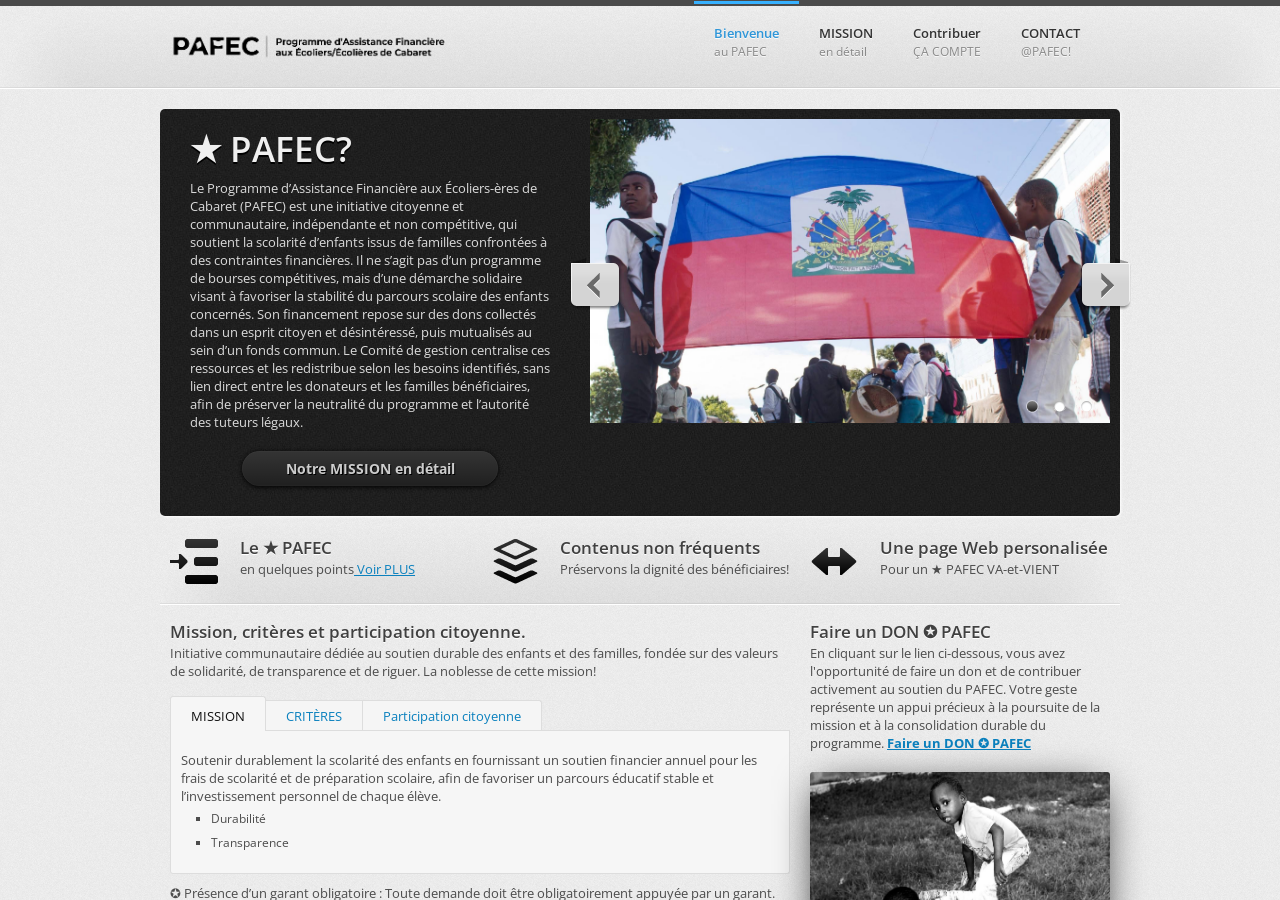
==== commit 9a394572: "Update index.html" ====
--- a/index.html
+++ b/index.html
@@ -57,9 +57,9 @@
 		<nav class="menu two-thirds column omega">
 			<ul>
 				<li><a href="#home" class="active">Bienvenue<br /><span>au PAFEC</span></a></li>
-				<li><a href="#features">Notre MISSION<br /><span>PAFEC en détail</span></a></li>
-				<li><a href="#pricing">Contribuer<br /><span>Votre action compte</span></a></li>
-				<li><a href="#contact">CONTACT<br /><span>On est là!</span></a></li>
+				<li><a href="#features"> MISSION<br /><span>en détail</span></a></li>
+				<li><a href="#pricing">Contribuer<br /><span>ÇA COMPTE</span></a></li>
+				<li><a href="#contact">CONTACT<br /><span>@PAFEC!</span></a></li>
 			</ul>
 		</nav>
 	</div><!-- .container -->
@@ -76,7 +76,7 @@
 		<div class="row box dark">
 			<div class="seven columns">
 				<div class="welcome-container">
-				<h1>★ PAFEC c'est quoi?</h1>
+				<h1>★ PAFEC?</h1>
 				<p>Le Programme d’Assistance Financière aux Écoliers-ères de Cabaret (PAFEC)
 est une initiative citoyenne et communautaire, indépendante et non compétitive,
 qui soutient la scolarité d’enfants issus de familles confrontées à des contraintes
@@ -399,4 +399,4 @@
 <script type="text/javascript" src="js/main-r6.js"></script>
 
 </body>
-</html>+</html>
